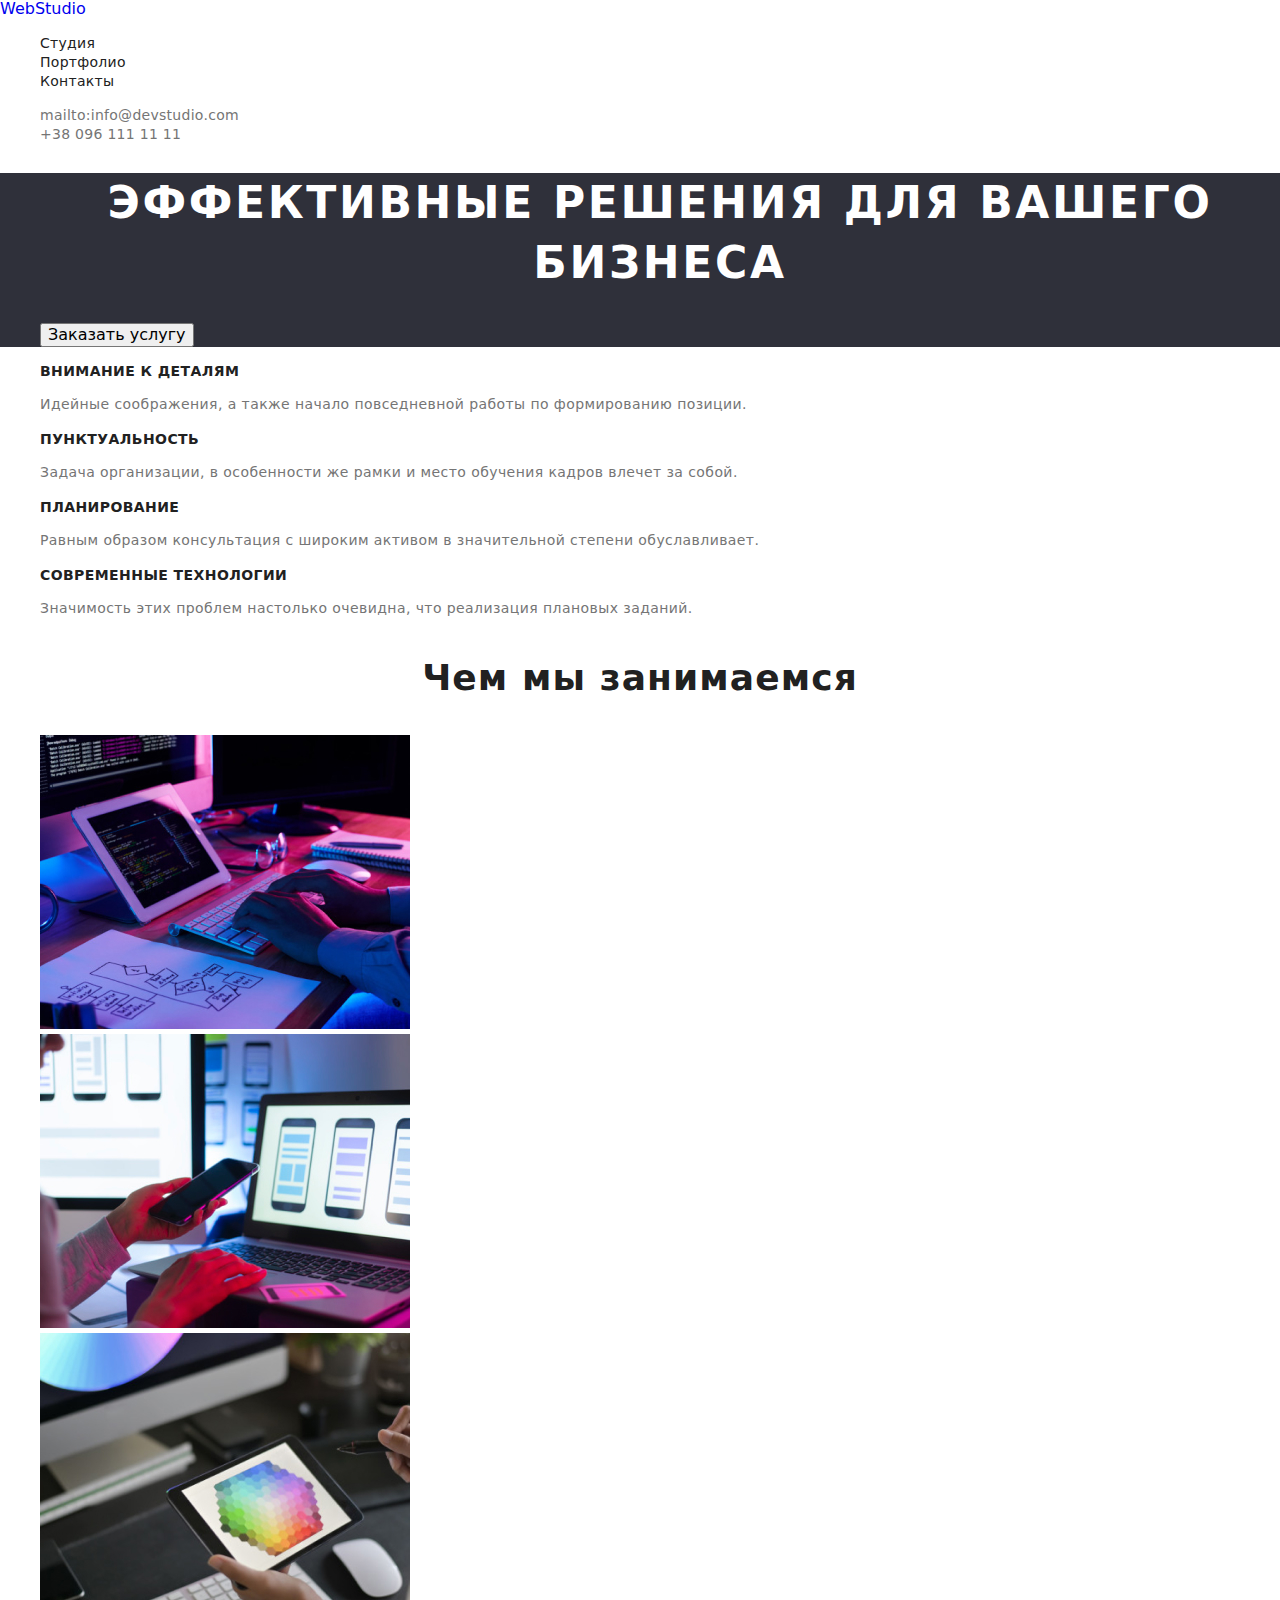
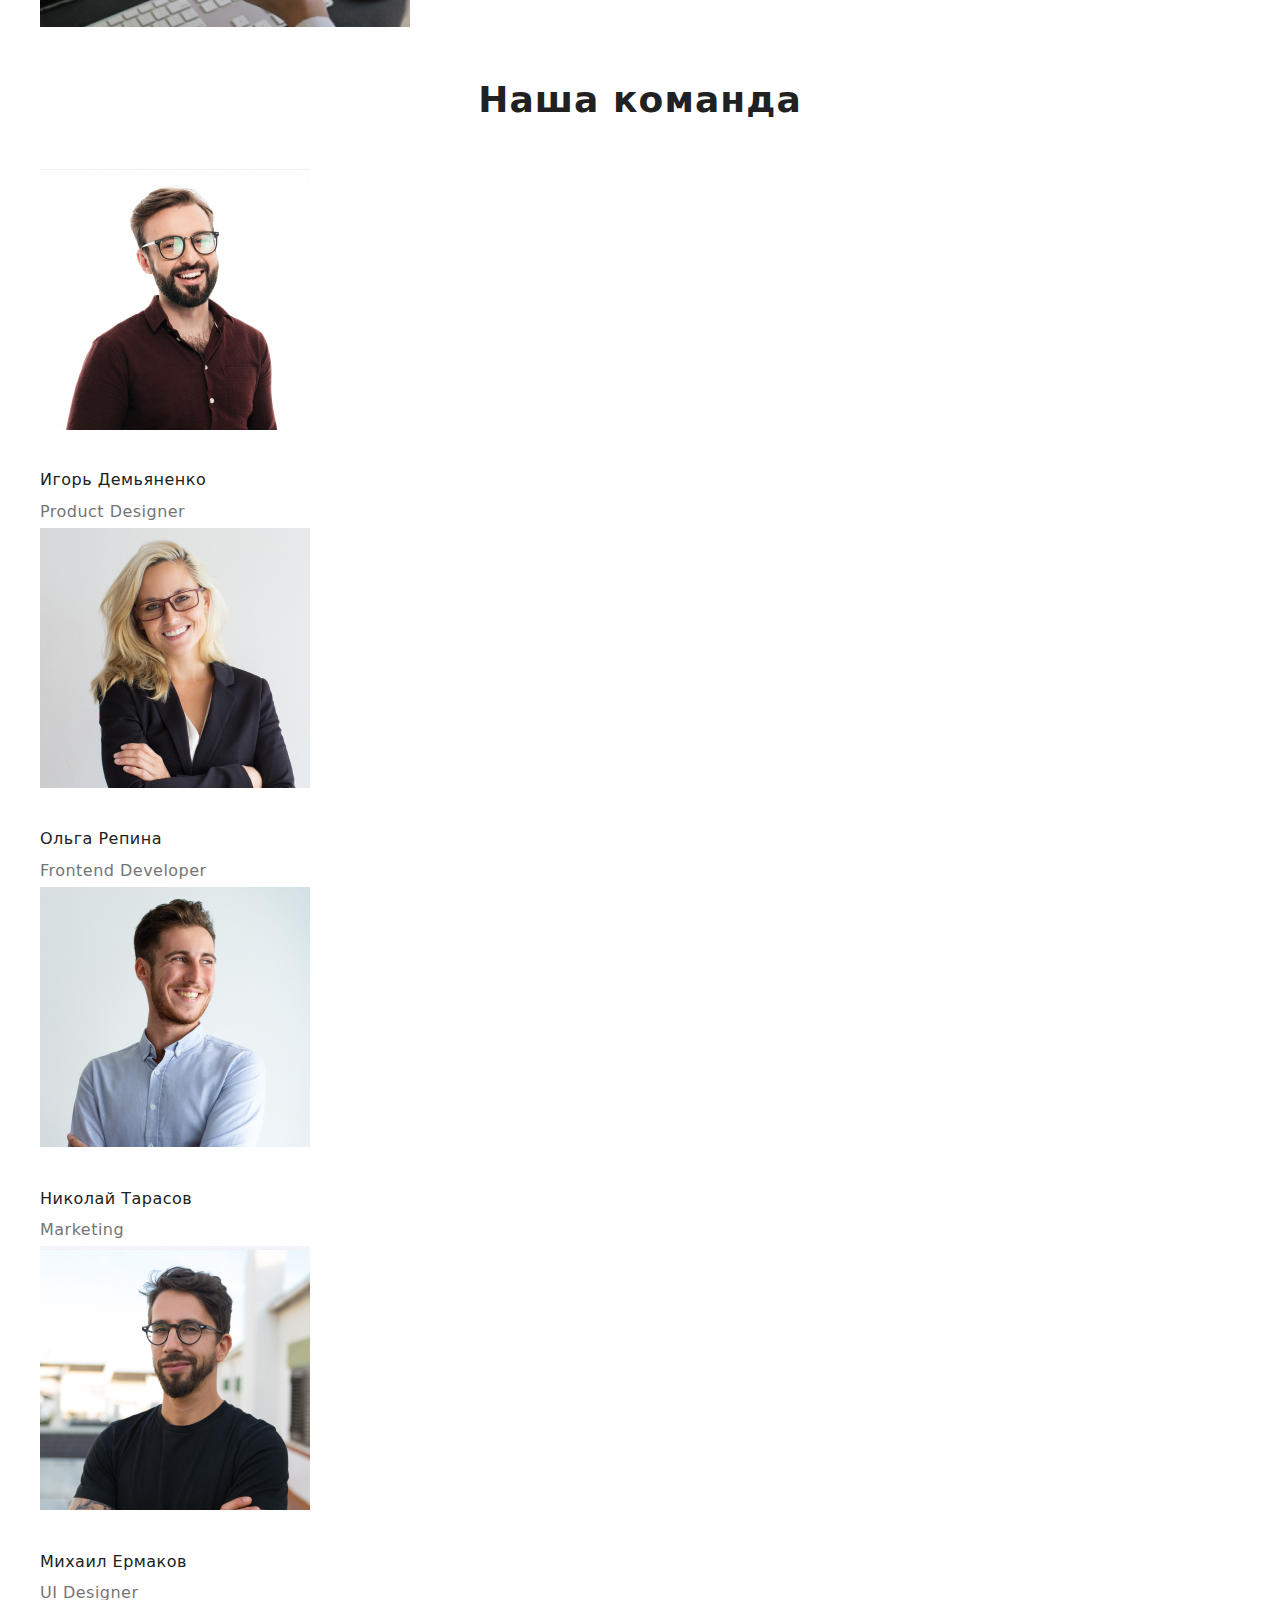
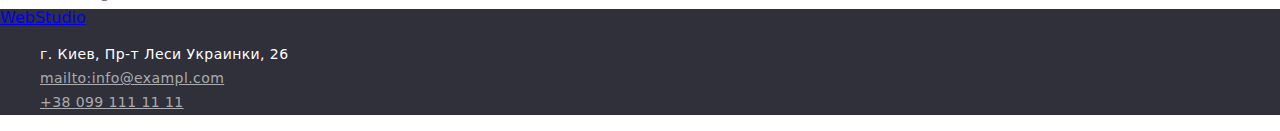
==== index.html @ 88ee308c "portfolio-index" ====
<!DOCTYPE html>
<html lang="ru">
  <head>
    <meta charset="UTF-8" />
    <meta name="viewport" content="width=device-width, initial-scale=1.0" />
    <title>Web Studio</title>
    <link
      rel="stylesheet"
      href="https://cdnjs.cloudflare.com/ajax/libs/modern-normalize/1.0.0/modern-normalize.css"
    />
    <link
      href="https://fonts.googleapis.com/css2?family=Raleway:wght@700&family=Roboto:wght@400;700&display=swap"
      rel="stylesheet"
    />
    <link rel="stylesheet" href="./css/style.css" />
  </head>
  <body>
    <!--header-->
    <header class="header">
      <nav class="navigation">
        <a class="logo link" href="index.html">WebStudio</a>
        <ul class="navigation-list list">
          <li class="navigation-list-item list">
            <a class="navigation-list-link link" href="index.html">Студия</a>
          </li>
          <li class="navigation-list-item list">
            <a class="navigation-list-link link" href="index.html">Портфолио</a>
          </li>
          <li class="navigation-list-item list">
            <a class="navigation-list-link link" href="index.html">Контакты</a>
          </li>
        </ul>
      </nav>
      <ul>
        <li class="list">
          <a class="heder-mail-link link" href="mailto:info@devstudio.com"
            >mailto:info@devstudio.com</a
          >
        </li>
        <li class="list">
          <a class="heder-tel-link link" href="tel:+380961111111"
            >+38 096 111 11 11</a
          >
        </li>
      </ul>
    </header>
    <!--end header-->
    <main>
      <section class="footer-information">
        <ul>
          <li class="list">
            <h1 class="heading-text">ЭФФЕКТИВНЫЕ РЕШЕНИЯ ДЛЯ ВАШЕГО БИЗНЕСА</h1>
          </li>
          <li class="list">
            <button type="button">Заказать услугу</button>
          </li>
        </ul>
      </section>
      <section>
        <ul class="navigation-list list">
          <li class="list">
            <h2 class="principles">ВНИМАНИЕ К ДЕТАЛЯМ</h2>
            <p class="principles-text">
              Идейные соображения, а также начало повседневной работы по
              формированию позиции.
            </p>
          </li>
          <li class="list">
            <h2 class="principles">ПУНКТУАЛЬНОСТЬ</h2>
            <p class="principles-text">
              Задача организации, в особенности же рамки и место обучения кадров
              влечет за собой.
            </p>
          </li>
          <li class="list">
            <h2 class="principles">ПЛАНИРОВАНИЕ</h2>
            <p class="principles-text">
              Равным образом консультация с широким активом в значительной
              степени обуславливает.
            </p>
          </li>
          <li class="list">
            <h2 class="principles">СОВРЕМЕННЫЕ ТЕХНОЛОГИИ</h2>
            <p class="principles-text">
              Значимость этих проблем настолько очевидна, что реализация
              плановых заданий.
            </p>
          </li>
        </ul>
      </section>
      <section class="section-profile">
        <h3 class="profile">Чем мы занимаемся</h3>
        <ul>
          <li class="list">
            <img
              src="./image/photos/2.jpg"
              alt="Фото с компьютером"
              width="370"
              height="294"
            />
          </li>
          <li class="list">
            <img
              src="./image/photos/3.jpg"
              alt="Фото с телефоном"
              width="370"
              height="295"
            />
          </li>
          <li class="list">
            <img
              src="./image/photos/4.jpg"
              alt="Фото с телефоном"
              width="370"
              height="294"
            />
          </li>
        </ul>
      </section>
      <section class="staff-people">
        <h4 class="staff">Наша команда</h4>
        <ul>
          <li class="list">
            <img
              src="./image/People/igor1.jpg"
              alt="Фото Команда Игорь"
              width="270"
              height="276"
            />
            <h4 class="staff-people-work">Игорь Демьяненко</h4>
            <p class="staff-people-position" lang="en">Product Designer</p>
          </li>
          <li class="list">
            <img
              src="./image/People/olga2.jpg"
              alt="Фото Команда Ольга"
              width="270"
              height="276"
            />
            <h4 class="staff-people-work">Ольга Репина</h4>
            <p class="staff-people-position" lang="en">Frontend Developer</p>
          </li>
          <li class="list">
            <img
              src="./image/People/nik3.jpg"
              alt="Фото Команда Николай"
              width="270"
              height="276"
            />
            <h4 class="staff-people-work">Николай Тарасов</h4>
            <p class="staff-people-position" lang="en">Marketing</p>
          </li>
          <li class="list">
            <img
              src="./image/People/mih4.jpg"
              alt="Фото Команда Михаил"
              width="270"
              height="280"
            />
            <h4 class="staff-people-work">Михаил Ермаков</h4>
            <p class="staff-people-position" lang="en">UI Designer</p>
          </li>
        </ul>
      </section>
    </main>
    <footer class="footer-information">
      <p>
        <a href="index.html">WebStudio</a>
      </p>
      <ul>
        <li class="list">
          <address class="address">г. Киев, Пр-т Леси Украинки, 26</address>
        </li>
        <li class="list">
          <a class="feedback-mail" href="mailto:info@exampl.com"
            >mailto:info@exampl.com</a
          >
        </li>
        <li class="list">
          <a class="telephone-link" href="tel:+380991111111"
            >+38 099 111 11 11</a
          >
        </li>
      </ul>
    </footer>
  </body>
</html>
---- css/style.css ----
.body {
  font-family: "roboto", sans-serif;
  font-style: normal;
}
.list {
  list-style: none;
}
.link {
  text-decoration: none;
}
.address {
  font-style: normal;
}

.navigation-list-link {
  font-weight: 500;
  font-size: 14px;
  line-height: 1.333;
  letter-spacing: 0.02em;

  color: #212121;
}

.navigation-list-link:hover,
.navigation-list-link:focus {
  color: #2196f3;
}

.heder-tel-link,
.heder-mail-link {
  font-weight: 500;
  font-size: 14px;
  line-height: 1.333;
  letter-spacing: 0.02em;

  color: #757575;
}

.heder-tel-link:hover,
.heder-tel-link:focus,
.heder-mail-link:hover,
.heder-mail-link:focus {
  color: #2196f3;
}

.heading-text {
  font-weight: 900;
  font-size: 44px;
  line-height: 1.363;
  text-align: center;
  letter-spacing: 0.06em;
  text-transform: uppercase;
  color: #ffffff;
}

.navigation-button {
  font-family: "Roboto", sans-sherif;
  font-style: normal;
  font-weight: 500;
  font-size: 16px;
  line-height: 1.625;
  text-align: center;
  letter-spacing: 0.03em;

  color: #212121;
}

.navigation-button:hover,
.navigation-button:focus {
  color: #ffffff;
}

.portfolio-signature {
  font-weight: bold;
  font-size: 18px;
  line-height: 2;
  letter-spacing: 0.06em;

  color: #212121;
}

.portfolio-signature-two {
  font-weight: normal;
  font-size: 16px;
  line-height: 1.875;
  letter-spacing: 0.03em;
  color: #757575;
}

.footer-information {
  background-color: #2f303a;
}

.address {
  font-weight: normal;
  font-size: 14px;
  line-height: 1.714;
  letter-spacing: 0.03em;
  color: #ffffff;
}

.feedback-mail {
  font-weight: normal;
  font-size: 14px;
  line-height: 1.714;
  letter-spacing: 0.03em;
  color: rgba(255, 255, 255, 0.6);
}
.telephone-link {
  font-weight: normal;
  font-size: 14px;
  line-height: 1.714;
  letter-spacing: 0.03em;
  color: rgba(255, 255, 255, 0.6);
}

.telephone-link:hover,
.telephone-link:focus {
  color: #2196f3;
}

.feedback-mail:hover,
.feedback-mail:focus {
  color: #2196f3;
}
/*Индекс*/

.principles {
  font-weight: bold;
  font-size: 14px;
  line-height: 1.142;
  letter-spacing: 0.03em;
  text-transform: uppercase;
  color: #212121;
}
.principles-text {
  font-weight: normal;
  font-size: 14px;
  line-height: 1.714;
  letter-spacing: 0.03em;
  color: #757575;
}

.section-profile {
}

.profile {
  font-weight: bold;
  font-size: 36px;
  line-height: 1.166;
  text-align: center;
  letter-spacing: 0.03em;
  color: #212121;
}

.staff-people {
}
.staff {
  font-weight: bold;
  font-size: 36px;
  line-height: 1.166;
  text-align: center;
  letter-spacing: 0.03em;
  color: #212121;
}

.staff-people-work {
  font-weight: 500;
  font-size: 16px;
  line-height: 1.187;
  letter-spacing: 0.03em;
  color: #212121;
}

.staff-people-position {
  font-weight: normal;
  font-size: 16px;
  line-height: 1.187px;
  letter-spacing: 0.03em;
  color: #757575;
}
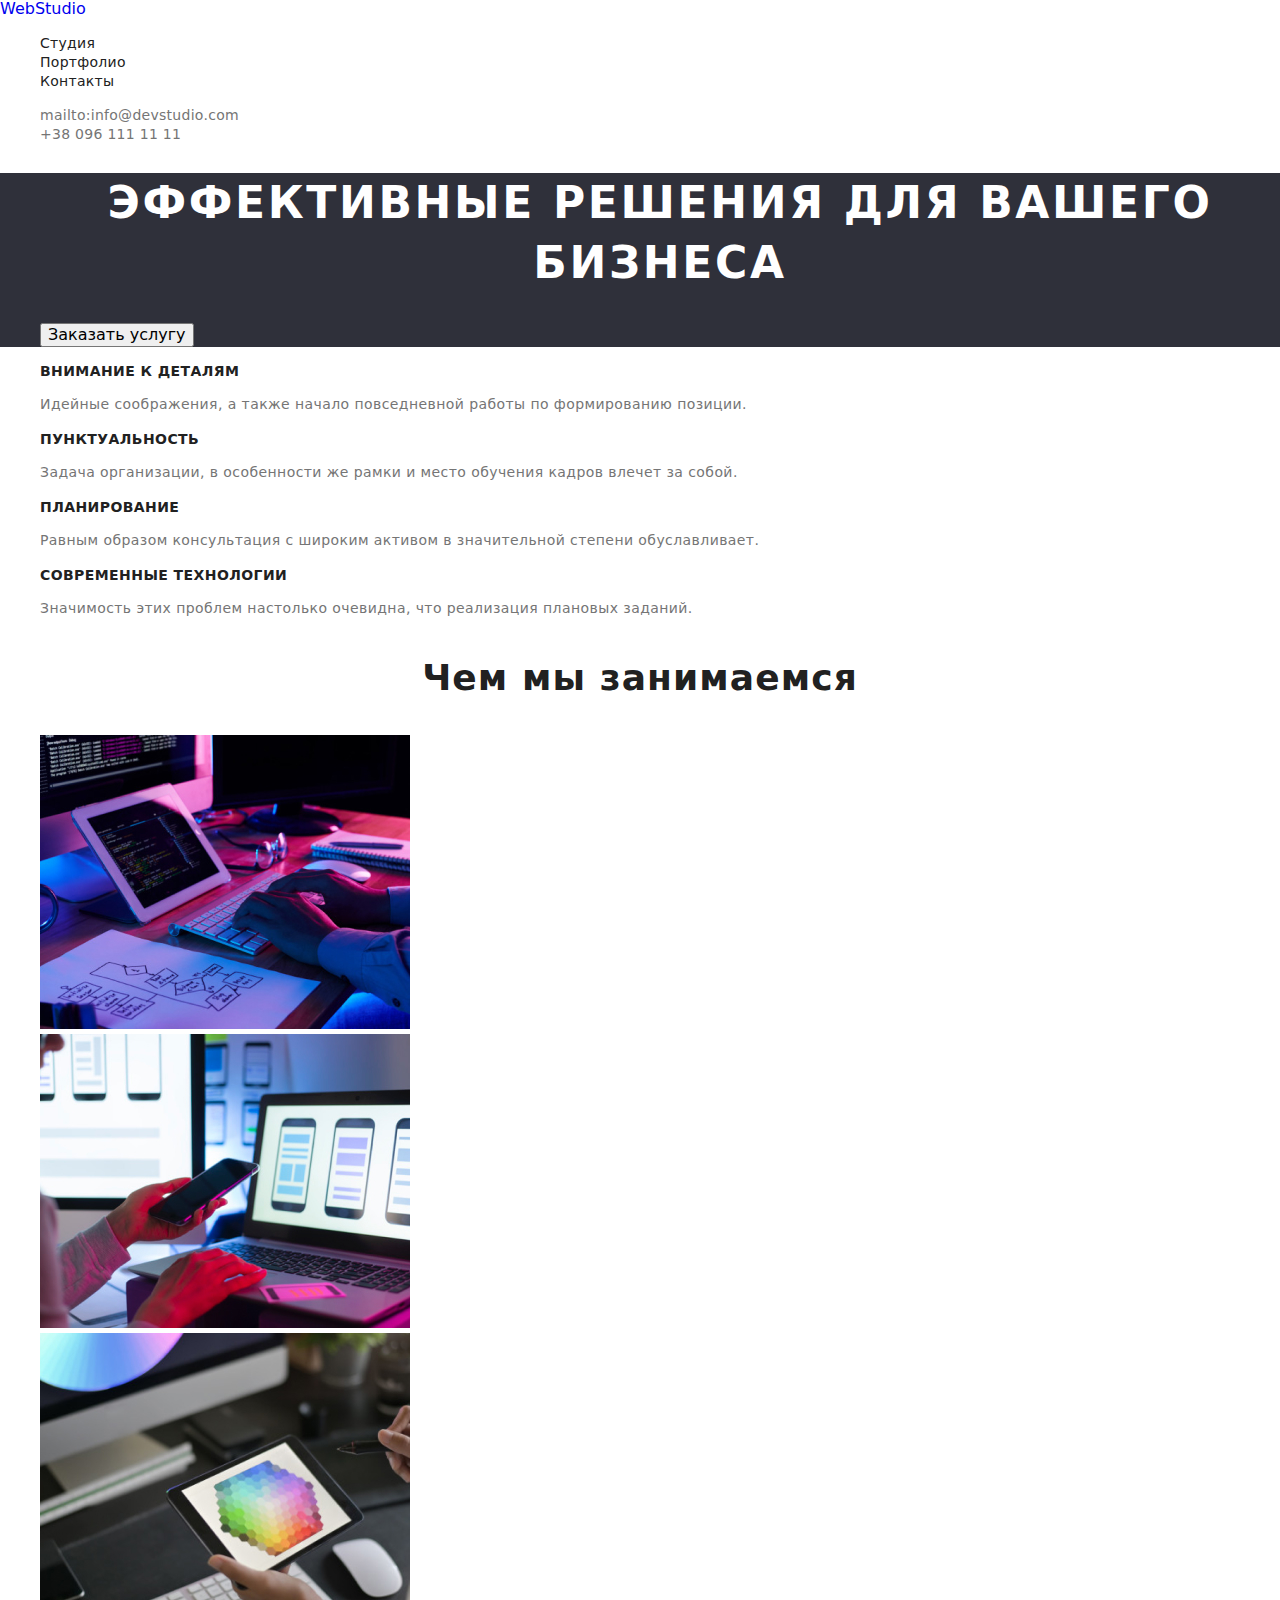
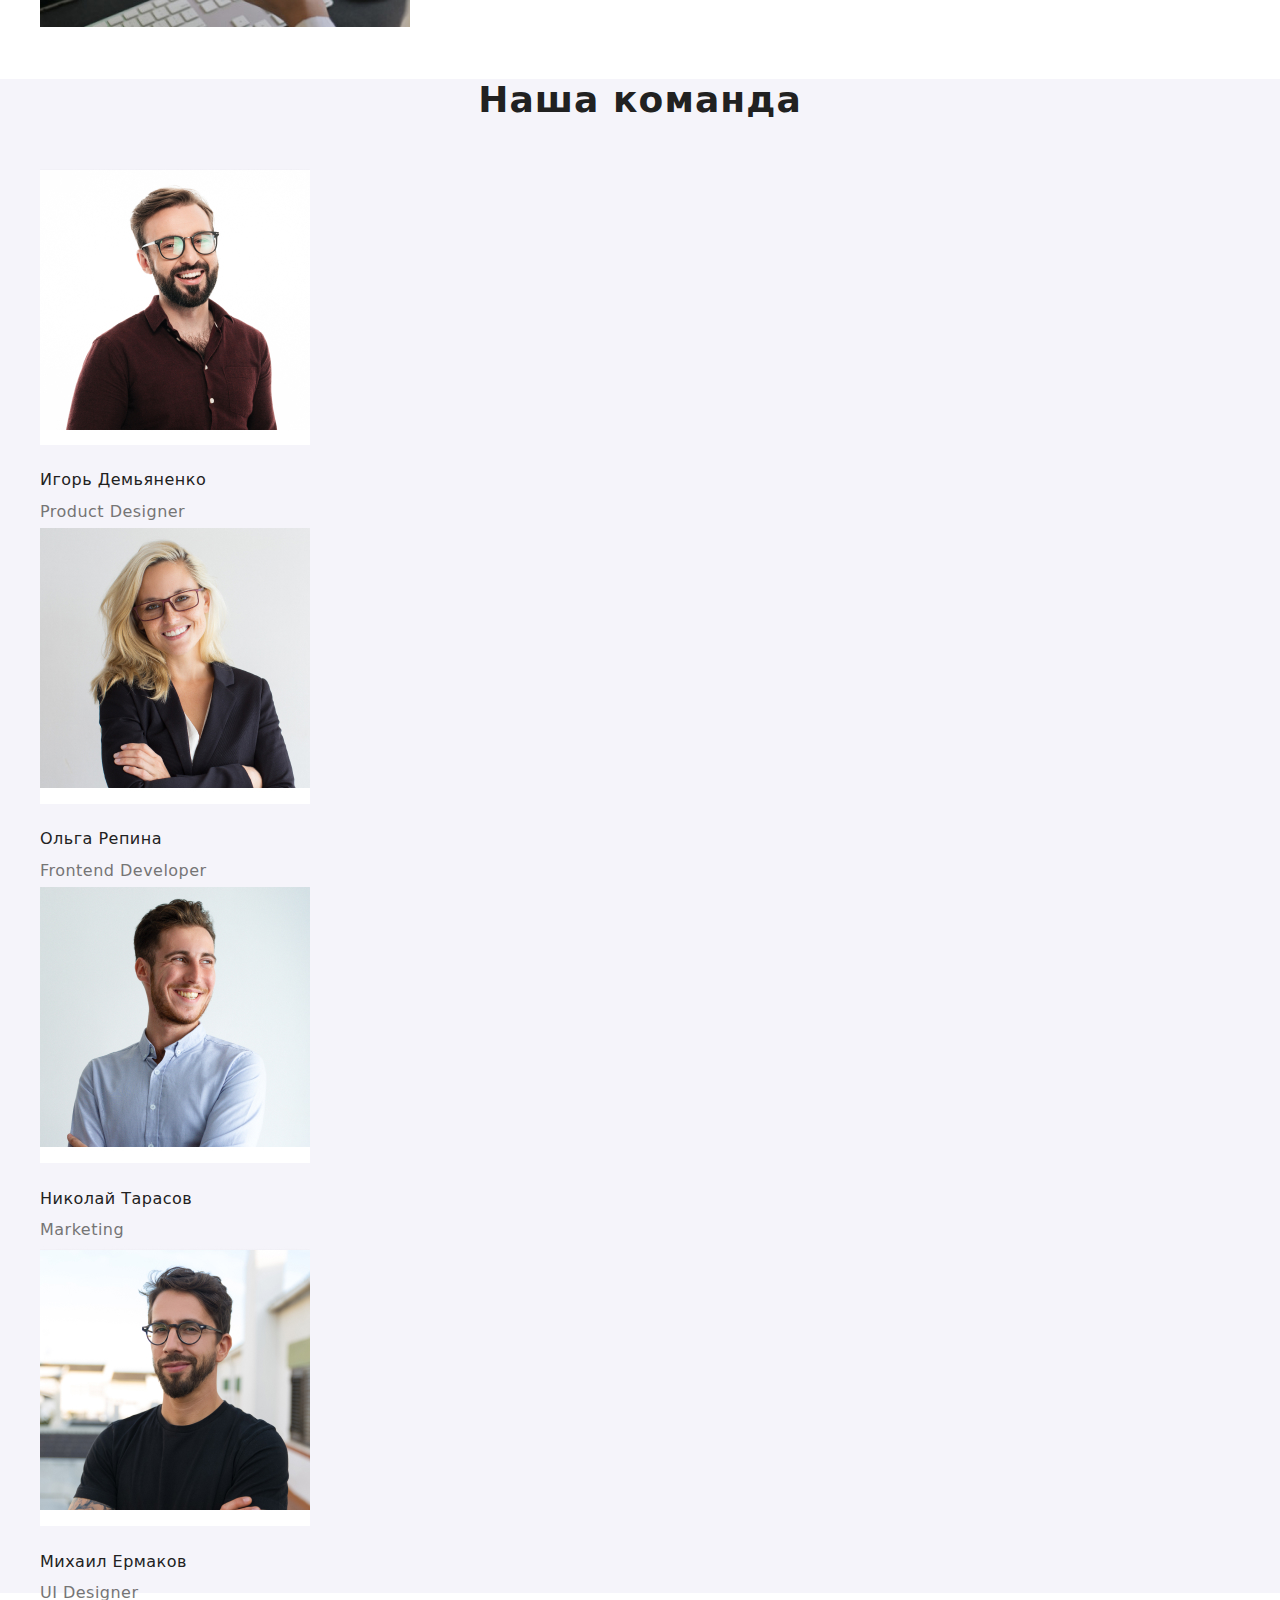
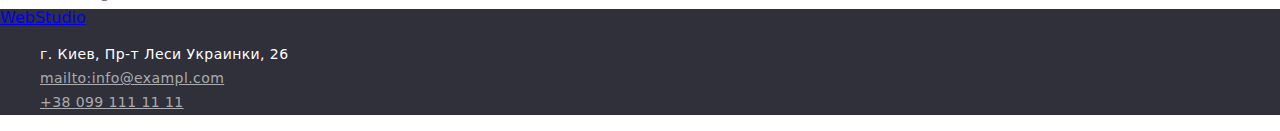
==== commit 51ea4b50: "1" ====
--- a/index.html
+++ b/index.html
@@ -24,7 +24,11 @@
             <a class="navigation-list-link link" href="index.html">Студия</a>
           </li>
           <li class="navigation-list-item list">
-            <a class="navigation-list-link link" href="index.html">Портфолио</a>
+            <a
+              class="navigation-list-link link"
+              href="https://nik-349.github.io/goit-markup-hv-02/portfolio.html"
+              >Портфолио</a
+            >
           </li>
           <li class="navigation-list-item list">
             <a class="navigation-list-link link" href="index.html">Контакты</a>
--- a/css/style.css
+++ b/css/style.css
@@ -153,8 +153,6 @@
   color: #212121;
 }
 
-.staff-people {
-}
 .staff {
   font-weight: bold;
   font-size: 36px;
@@ -179,3 +177,7 @@
   letter-spacing: 0.03em;
   color: #757575;
 }
+
+.staff-people {
+  background-color: #f5f4fa;
+}
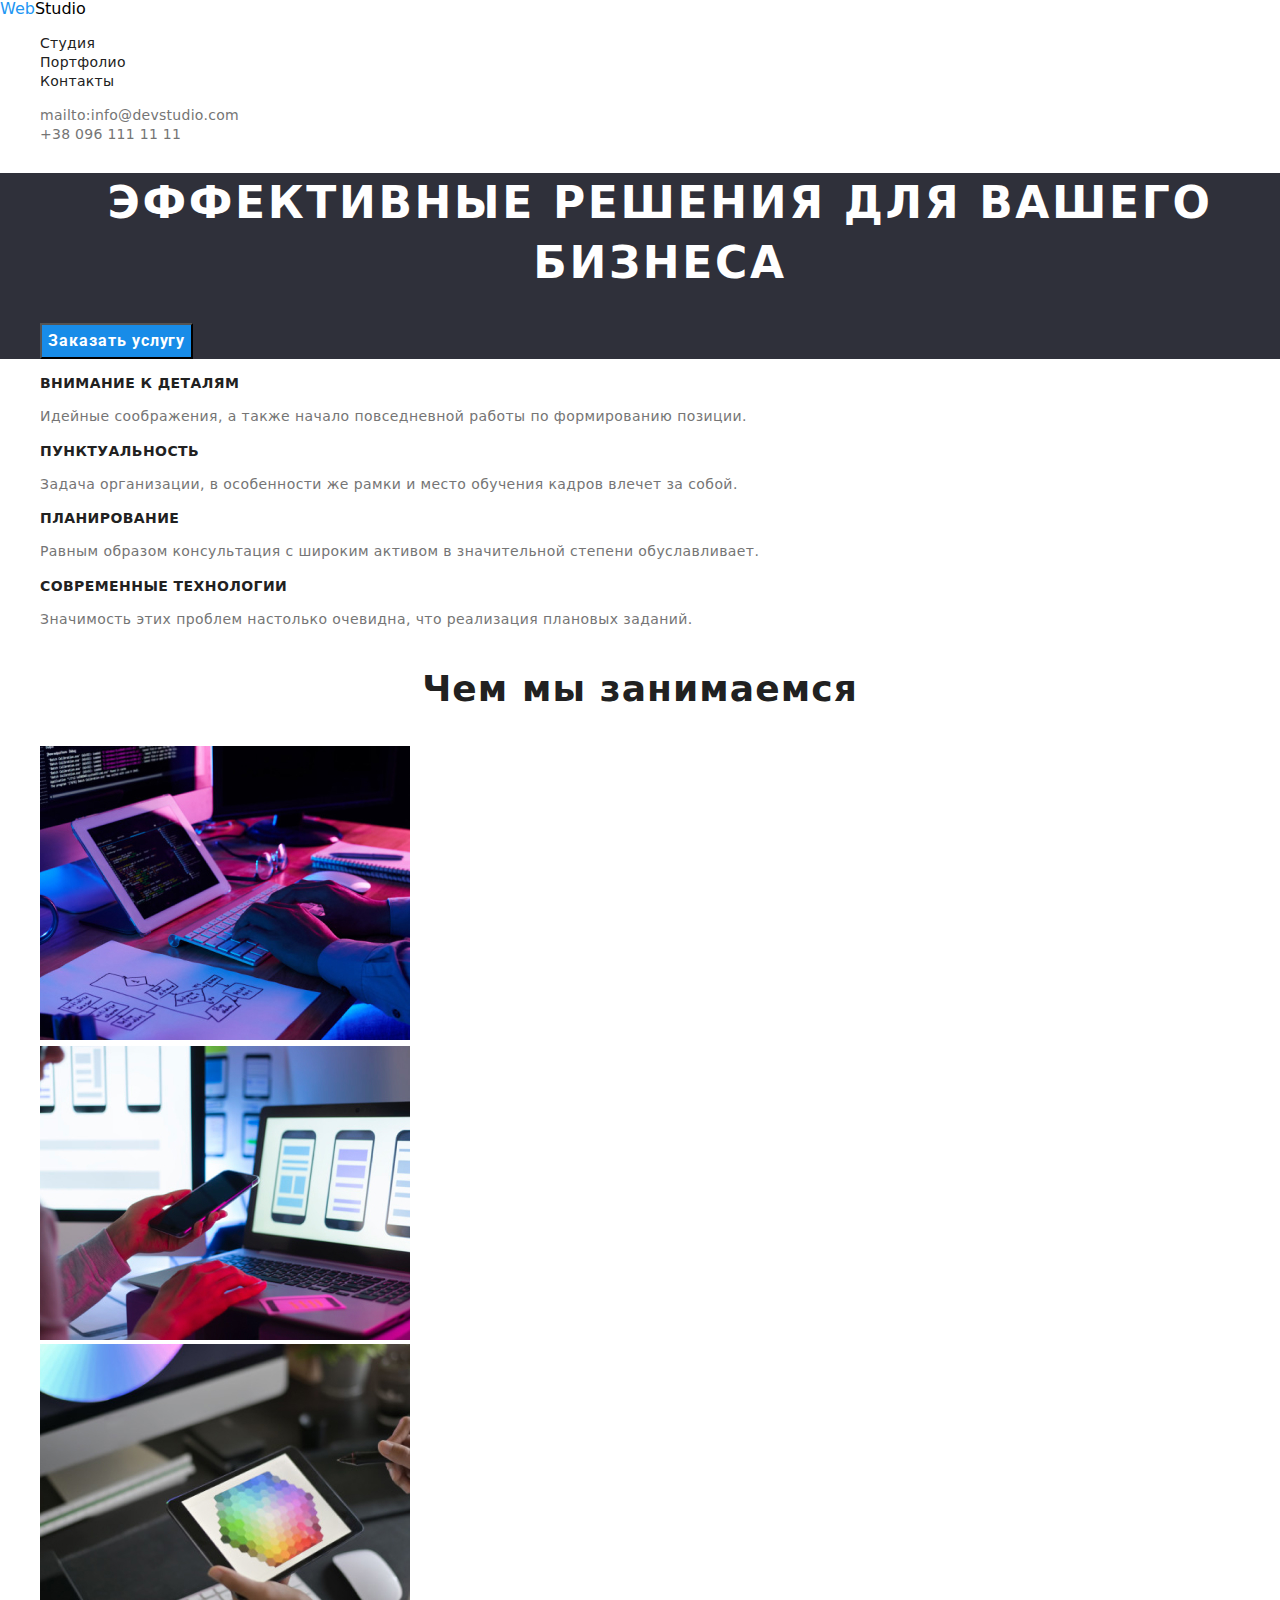
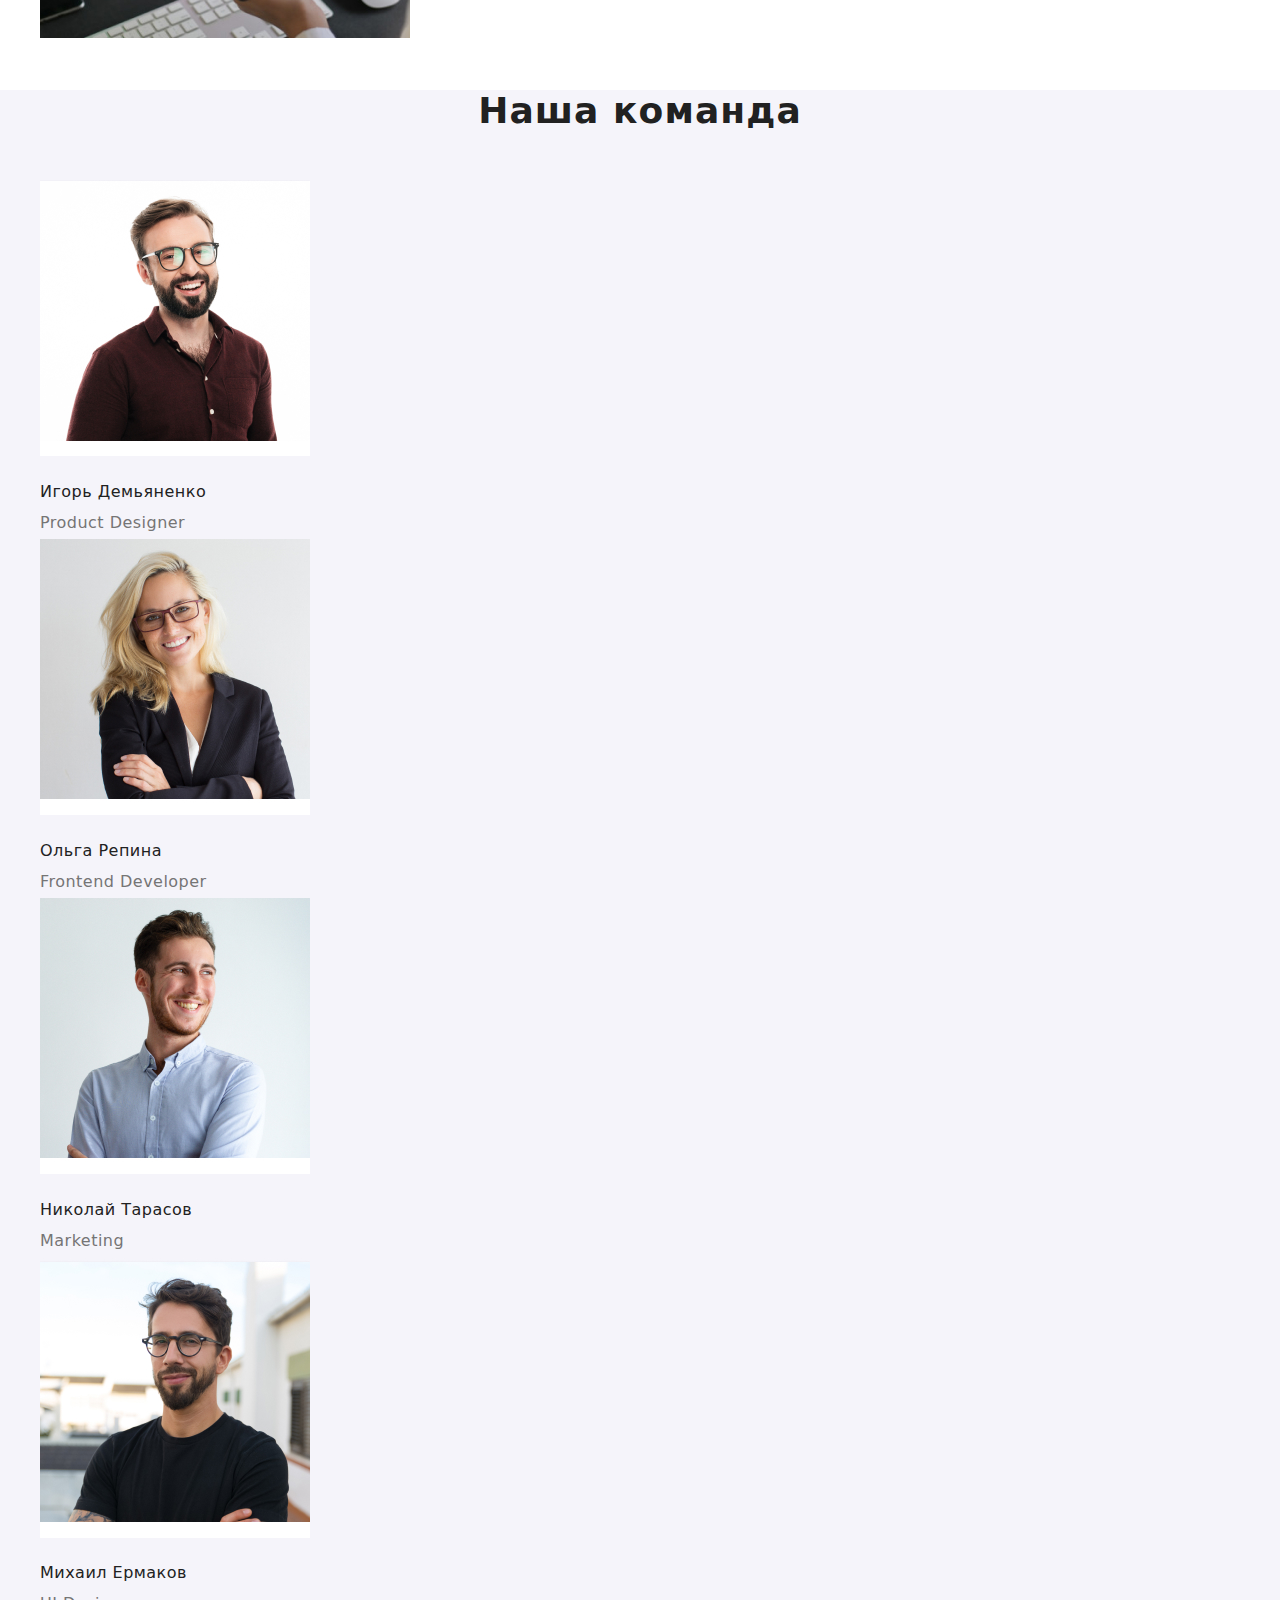
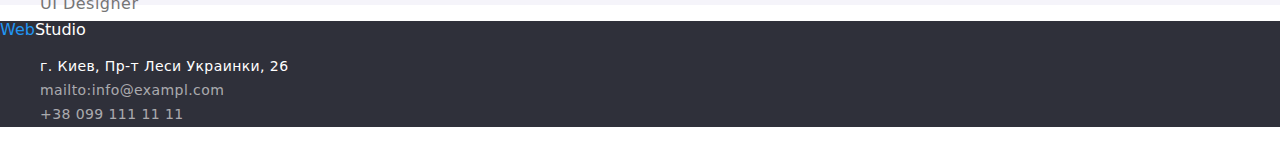
==== commit f57481a1: "ДЗ" ====
--- a/index.html
+++ b/index.html
@@ -18,15 +18,16 @@
     <!--header-->
     <header class="header">
       <nav class="navigation">
-        <a class="logo link" href="index.html">WebStudio</a>
+        <a class="logo link" href="index.html"
+          ><span class="color-logo-first">Web</span
+          ><span class="color-logo-second">Studio</span></a
+        >
         <ul class="navigation-list list">
           <li class="navigation-list-item list">
             <a class="navigation-list-link link" href="index.html">Студия</a>
           </li>
           <li class="navigation-list-item list">
-            <a
-              class="navigation-list-link link"
-              href="https://nik-349.github.io/goit-markup-hv-02/portfolio.html"
+            <a class="navigation-list-link link" href="portfolio.html"
               >Портфолио</a
             >
           </li>
@@ -56,7 +57,7 @@
             <h1 class="heading-text">ЭФФЕКТИВНЫЕ РЕШЕНИЯ ДЛЯ ВАШЕГО БИЗНЕСА</h1>
           </li>
           <li class="list">
-            <button type="button">Заказать услугу</button>
+            <button class="button-index" type="button">Заказать услугу</button>
           </li>
         </ul>
       </section>
@@ -169,19 +170,22 @@
     </main>
     <footer class="footer-information">
       <p>
-        <a href="index.html">WebStudio</a>
+        <a class="link" href="index.html"
+          ><span class="footer-color-logo-first">Web</span
+          ><span class="footer-color-logo-second">Studio</span></a
+        >
       </p>
       <ul>
         <li class="list">
           <address class="address">г. Киев, Пр-т Леси Украинки, 26</address>
         </li>
         <li class="list">
-          <a class="feedback-mail" href="mailto:info@exampl.com"
+          <a class="feedback-mail link" href="mailto:info@exampl.com"
             >mailto:info@exampl.com</a
           >
         </li>
         <li class="list">
-          <a class="telephone-link" href="tel:+380991111111"
+          <a class="telephone-link link" href="tel:+380991111111"
             >+38 099 111 11 11</a
           >
         </li>
--- a/css/style.css
+++ b/css/style.css
@@ -10,6 +10,15 @@
 }
 .address {
   font-style: normal;
+}
+
+/*Heder color logo*/
+
+.color-logo-first {
+  color: #2196f3;
+}
+.color-logo-second {
+  color: #000000;
 }
 
 .navigation-list-link {
@@ -62,11 +71,17 @@
   text-align: center;
   letter-spacing: 0.03em;
 
+  background: #f5f4fa;
+  border-radius: 4px;
   color: #212121;
 }
 
 .navigation-button:hover,
 .navigation-button:focus {
+  background: #2196f3;
+  box-shadow: 0px 3px 1px rgba(0, 0, 0, 0.1), 0px 1px 2px rgba(0, 0, 0, 0.08),
+    0px 2px 2px rgba(0, 0, 0, 0.12);
+  border-radius: 4px;
   color: #ffffff;
 }
 
@@ -125,6 +140,26 @@
 }
 /*Индекс*/
 
+.button-index {
+  font-family: "Roboto";
+  font-style: normal;
+  font-weight: bold;
+  font-size: 16px;
+  line-height: 1.875;
+  display: flex;
+  align-items: center;
+  text-align: center;
+  letter-spacing: 0.06em;
+  color: #ffffff;
+  background: #188ce8;
+}
+
+.button-index:hover,
+.button-index:focus {
+  box-shadow: 0px 4px 4px rgba(0, 0, 0, 0.15);
+  border-radius: 4px;
+}
+
 .principles {
   font-weight: bold;
   font-size: 14px;
@@ -181,3 +216,10 @@
 .staff-people {
   background-color: #f5f4fa;
 }
+
+.footer-color-logo-first {
+  color: #2196f3;
+}
+.footer-color-logo-second {
+  color: #ffffff;
+}
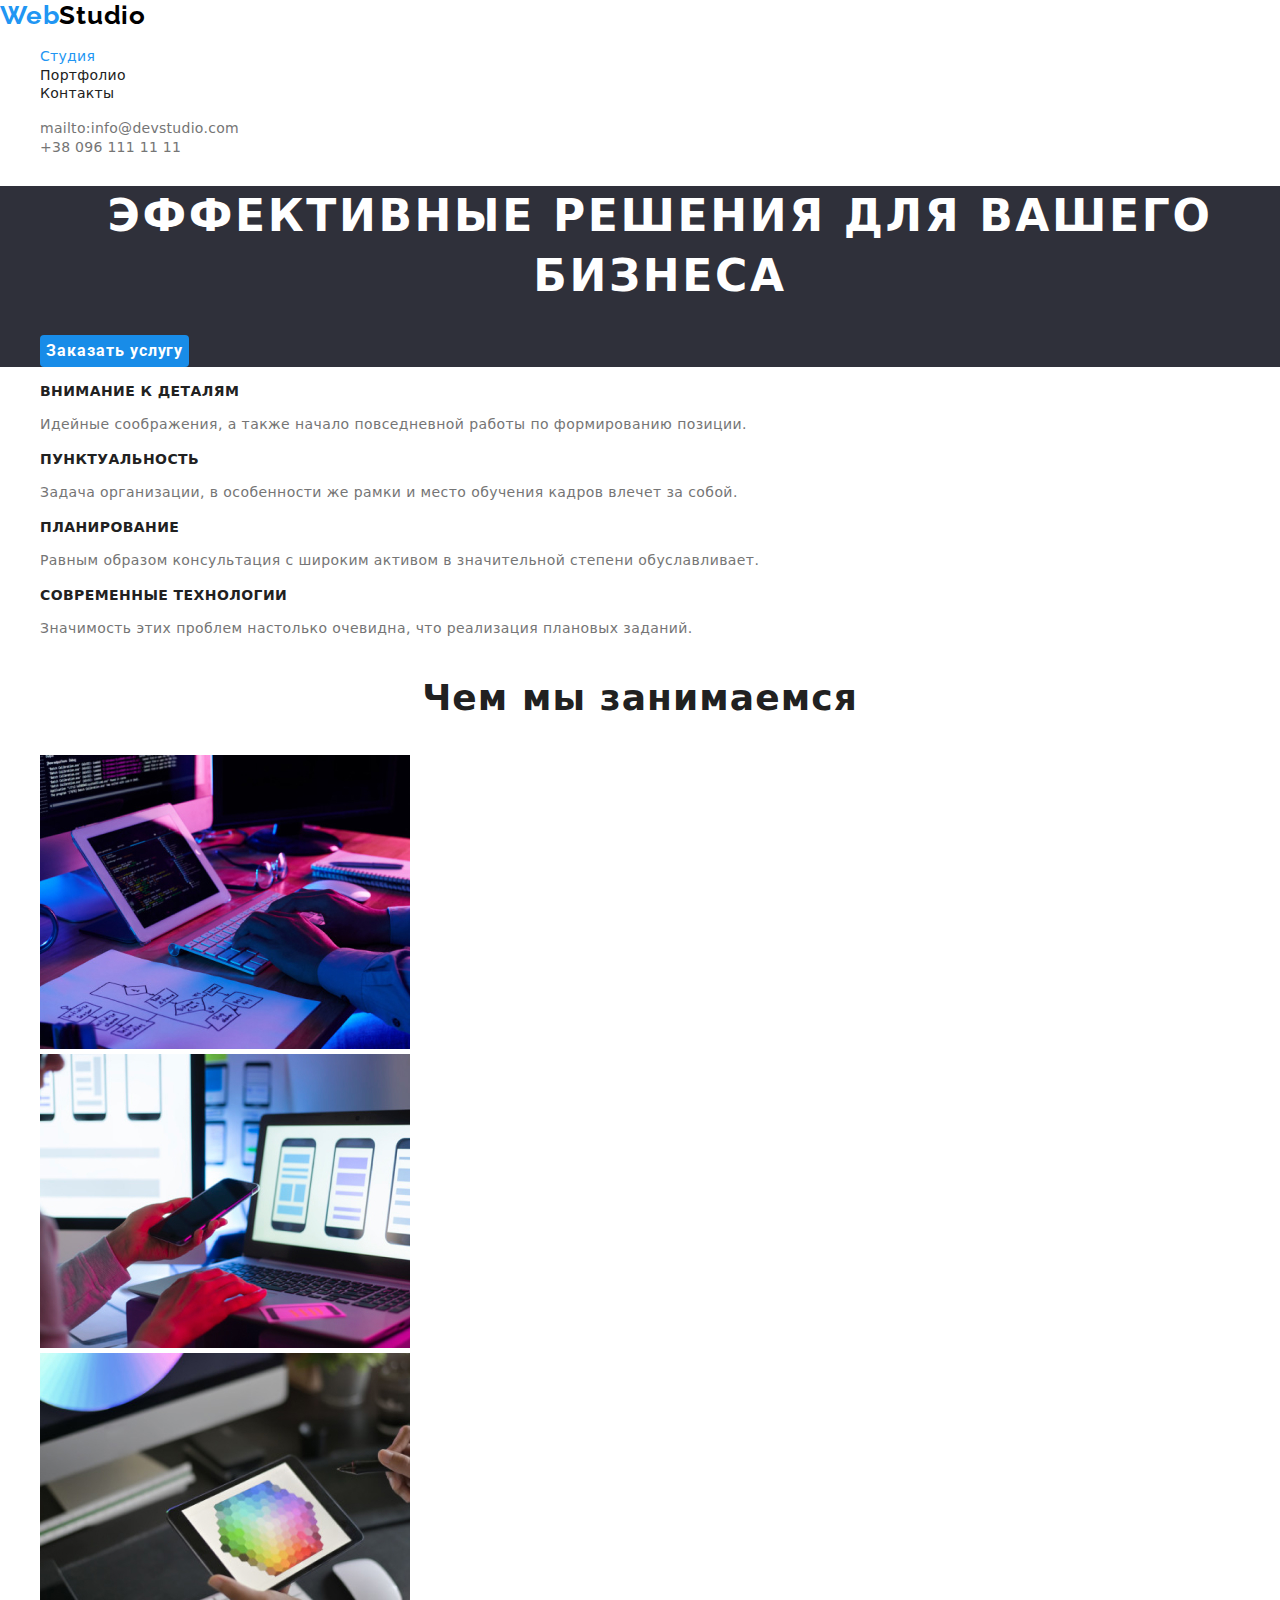
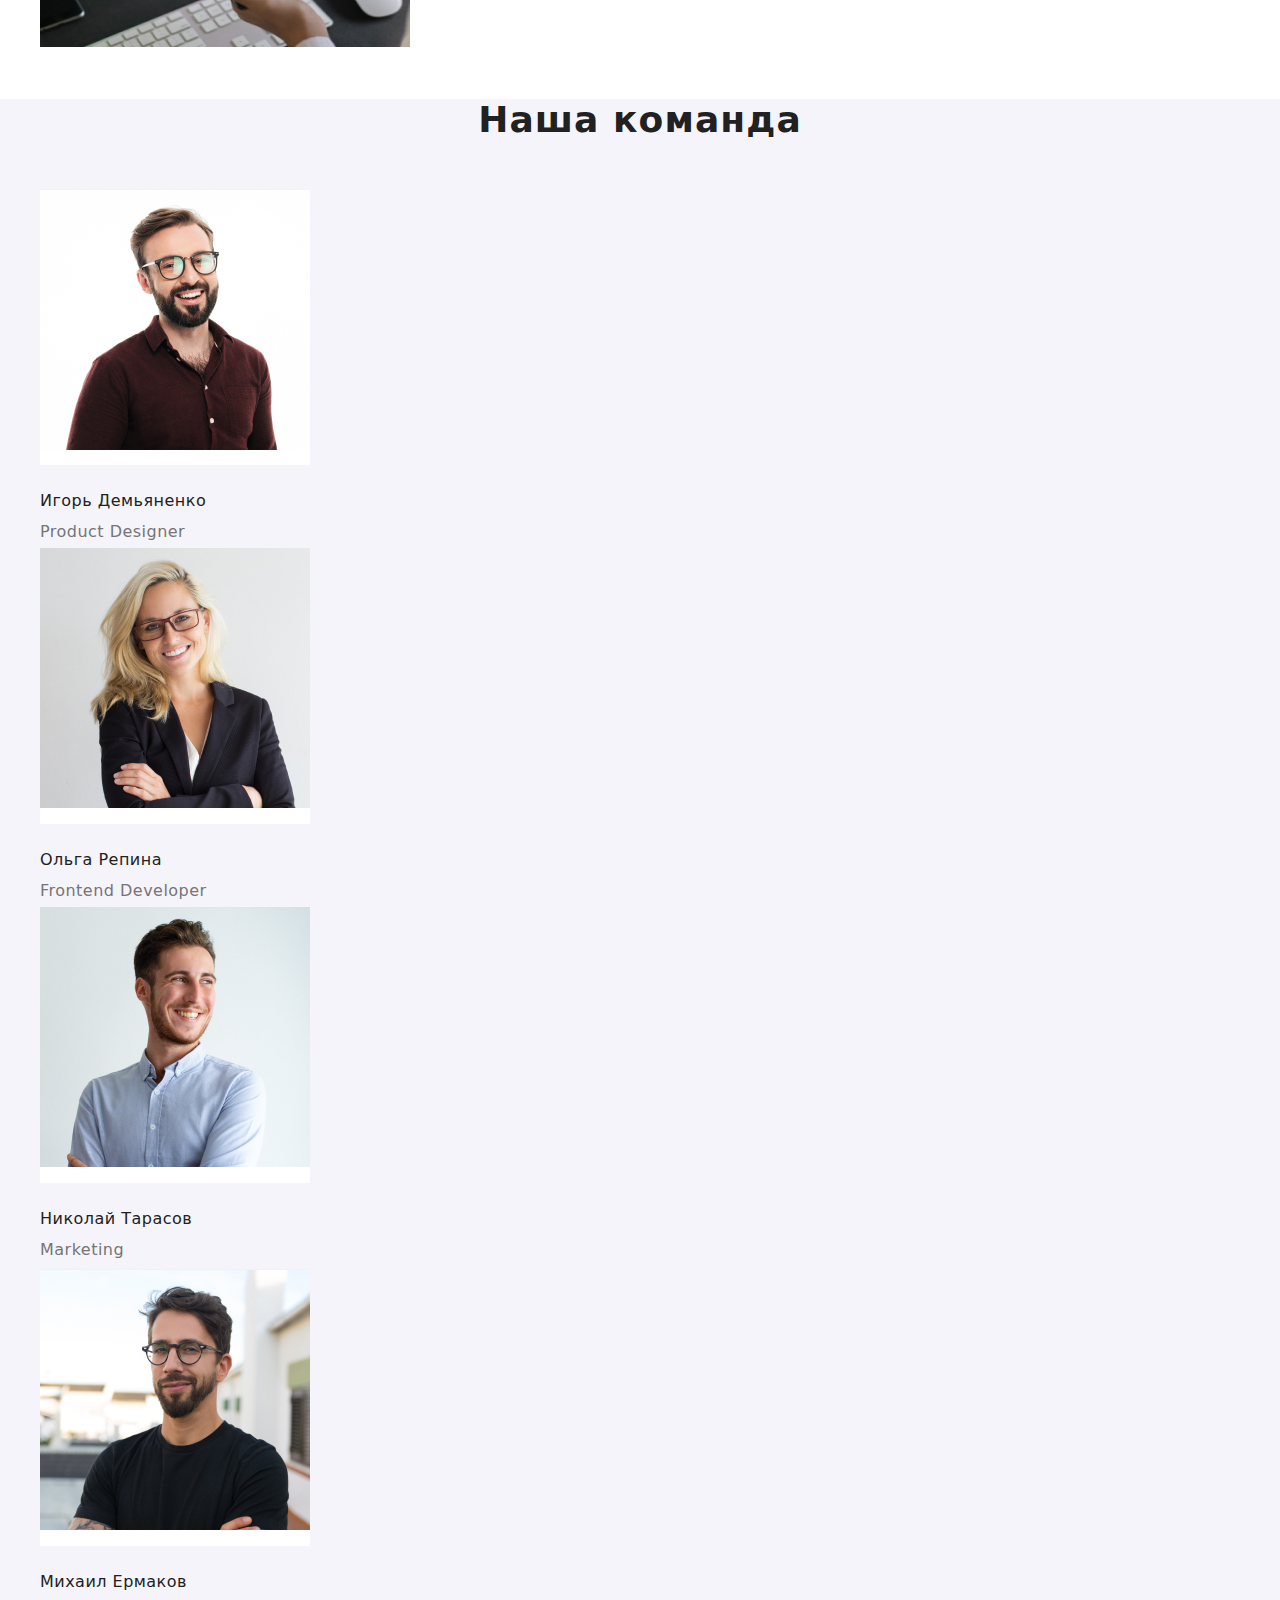
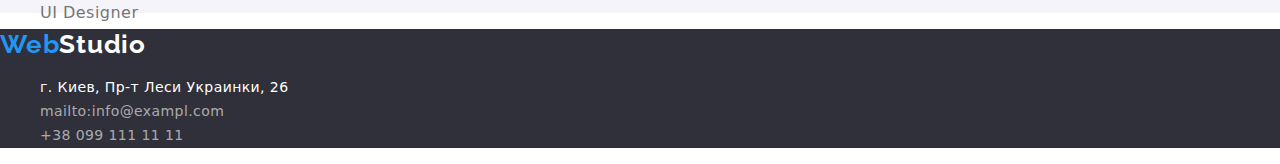
==== commit bbe6e837: "Исправил ошибки" ====
--- a/index.html
+++ b/index.html
@@ -24,7 +24,9 @@
         >
         <ul class="navigation-list list">
           <li class="navigation-list-item list">
-            <a class="navigation-list-link link" href="index.html">Студия</a>
+            <a class="navigation-list-link link current" href="index.html"
+              >Студия</a
+            >
           </li>
           <li class="navigation-list-item list">
             <a class="navigation-list-link link" href="portfolio.html"
@@ -38,7 +40,7 @@
       </nav>
       <ul>
         <li class="list">
-          <a class="heder-mail-link link" href="mailto:info@devstudio.com"
+          <a class="heder-mail-link link" href="info@devstudio.com"
             >mailto:info@devstudio.com</a
           >
         </li>
@@ -180,7 +182,7 @@
           <address class="address">г. Киев, Пр-т Леси Украинки, 26</address>
         </li>
         <li class="list">
-          <a class="feedback-mail link" href="mailto:info@exampl.com"
+          <a class="feedback-mail link" href="info@exampl.com"
             >mailto:info@exampl.com</a
           >
         </li>
--- a/css/style.css
+++ b/css/style.css
@@ -21,6 +21,18 @@
   color: #000000;
 }
 
+.color-logo-first,
+.color-logo-second {
+  font-family: Raleway;
+  font-style: normal;
+  font-weight: bold;
+  font-size: 26px;
+  line-height: 1.192;
+  letter-spacing: 0.03em;
+}
+
+/*Heder color and*/
+
 .navigation-list-link {
   font-weight: 500;
   font-size: 14px;
@@ -34,7 +46,9 @@
 .navigation-list-link:focus {
   color: #2196f3;
 }
-
+.current {
+  color: #2196f3;
+}
 .heder-tel-link,
 .heder-mail-link {
   font-weight: 500;
@@ -70,6 +84,7 @@
   line-height: 1.625;
   text-align: center;
   letter-spacing: 0.03em;
+  border: none;
 
   background: #f5f4fa;
   border-radius: 4px;
@@ -150,8 +165,10 @@
   align-items: center;
   text-align: center;
   letter-spacing: 0.06em;
+  border: none;
   color: #ffffff;
   background: #188ce8;
+  border-radius: 4px;
 }
 
 .button-index:hover,
@@ -216,6 +233,7 @@
 .staff-people {
   background-color: #f5f4fa;
 }
+/*Color logo futter*/
 
 .footer-color-logo-first {
   color: #2196f3;
@@ -223,3 +241,13 @@
 .footer-color-logo-second {
   color: #ffffff;
 }
+
+.footer-color-logo-first,
+.footer-color-logo-second {
+  font-family: Raleway;
+  font-style: normal;
+  font-weight: bold;
+  font-size: 26px;
+  line-height: 31px;
+  letter-spacing: 0.03em;
+}
